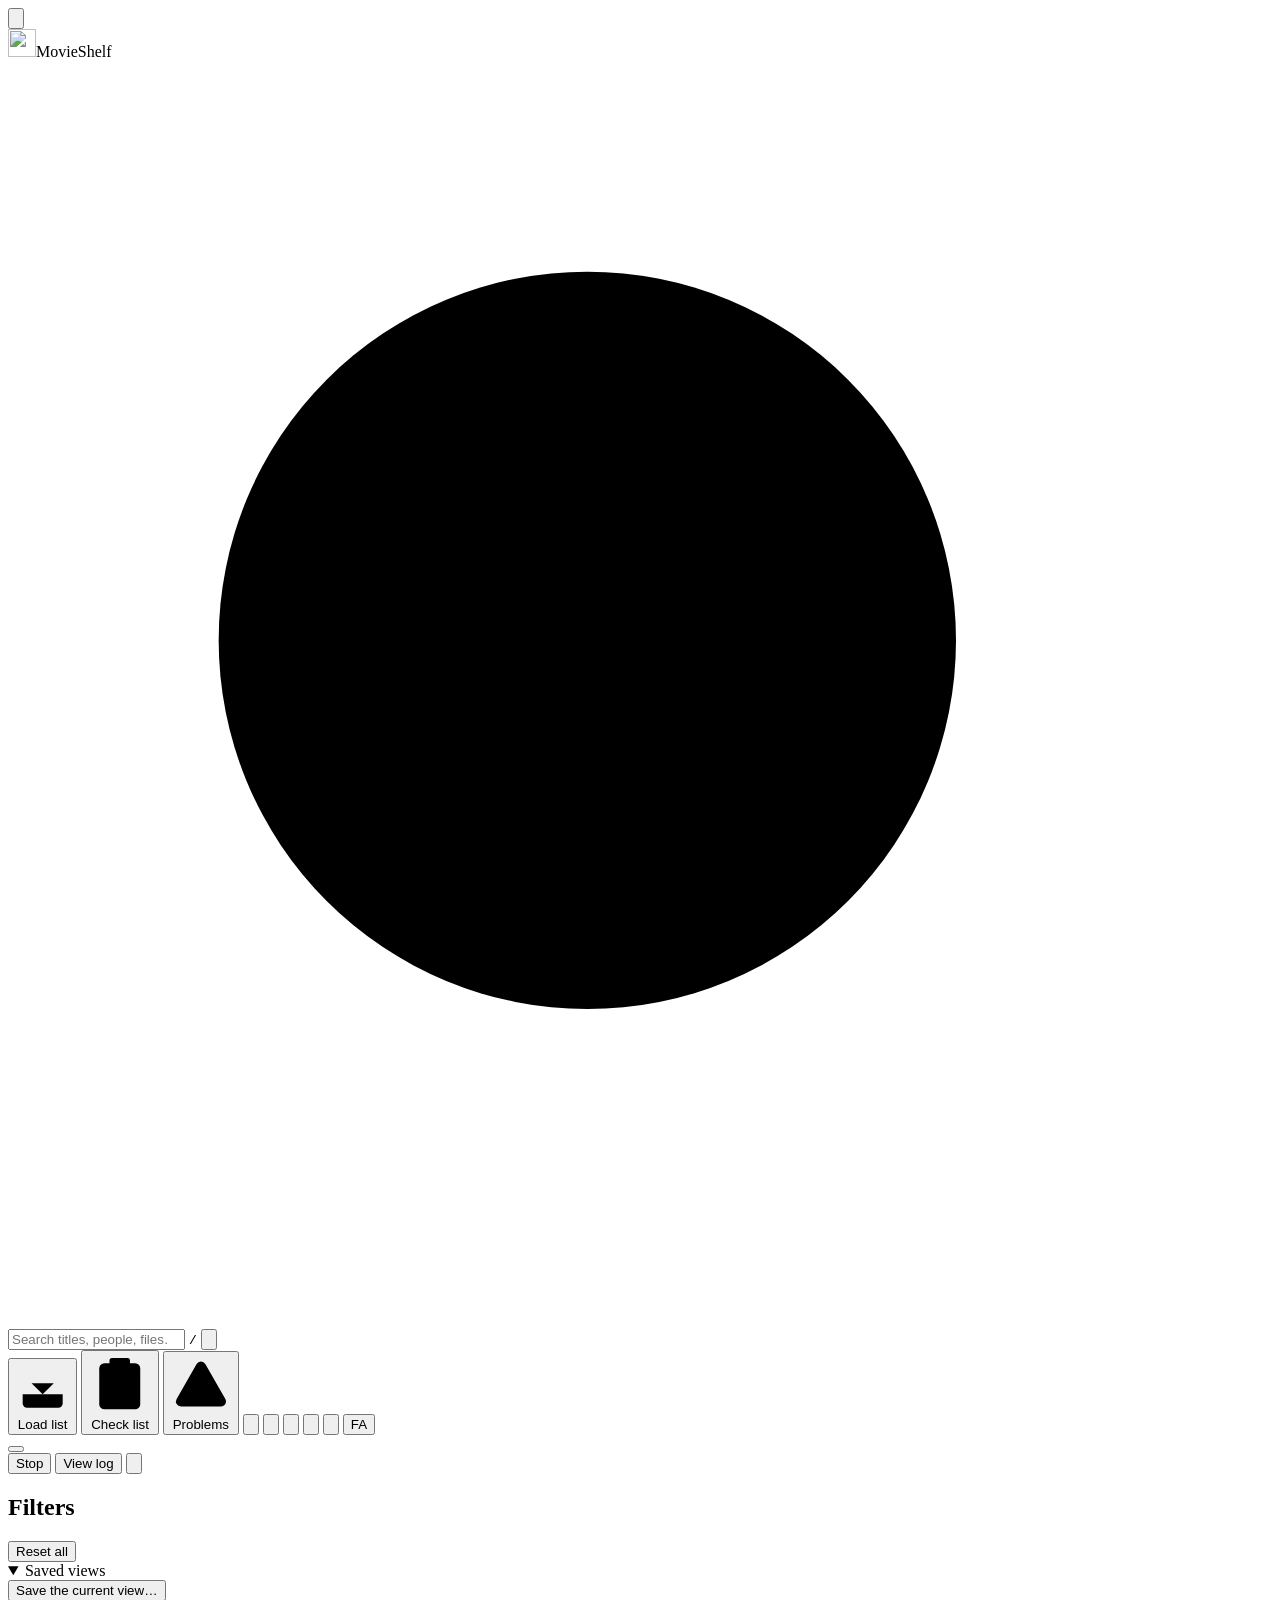
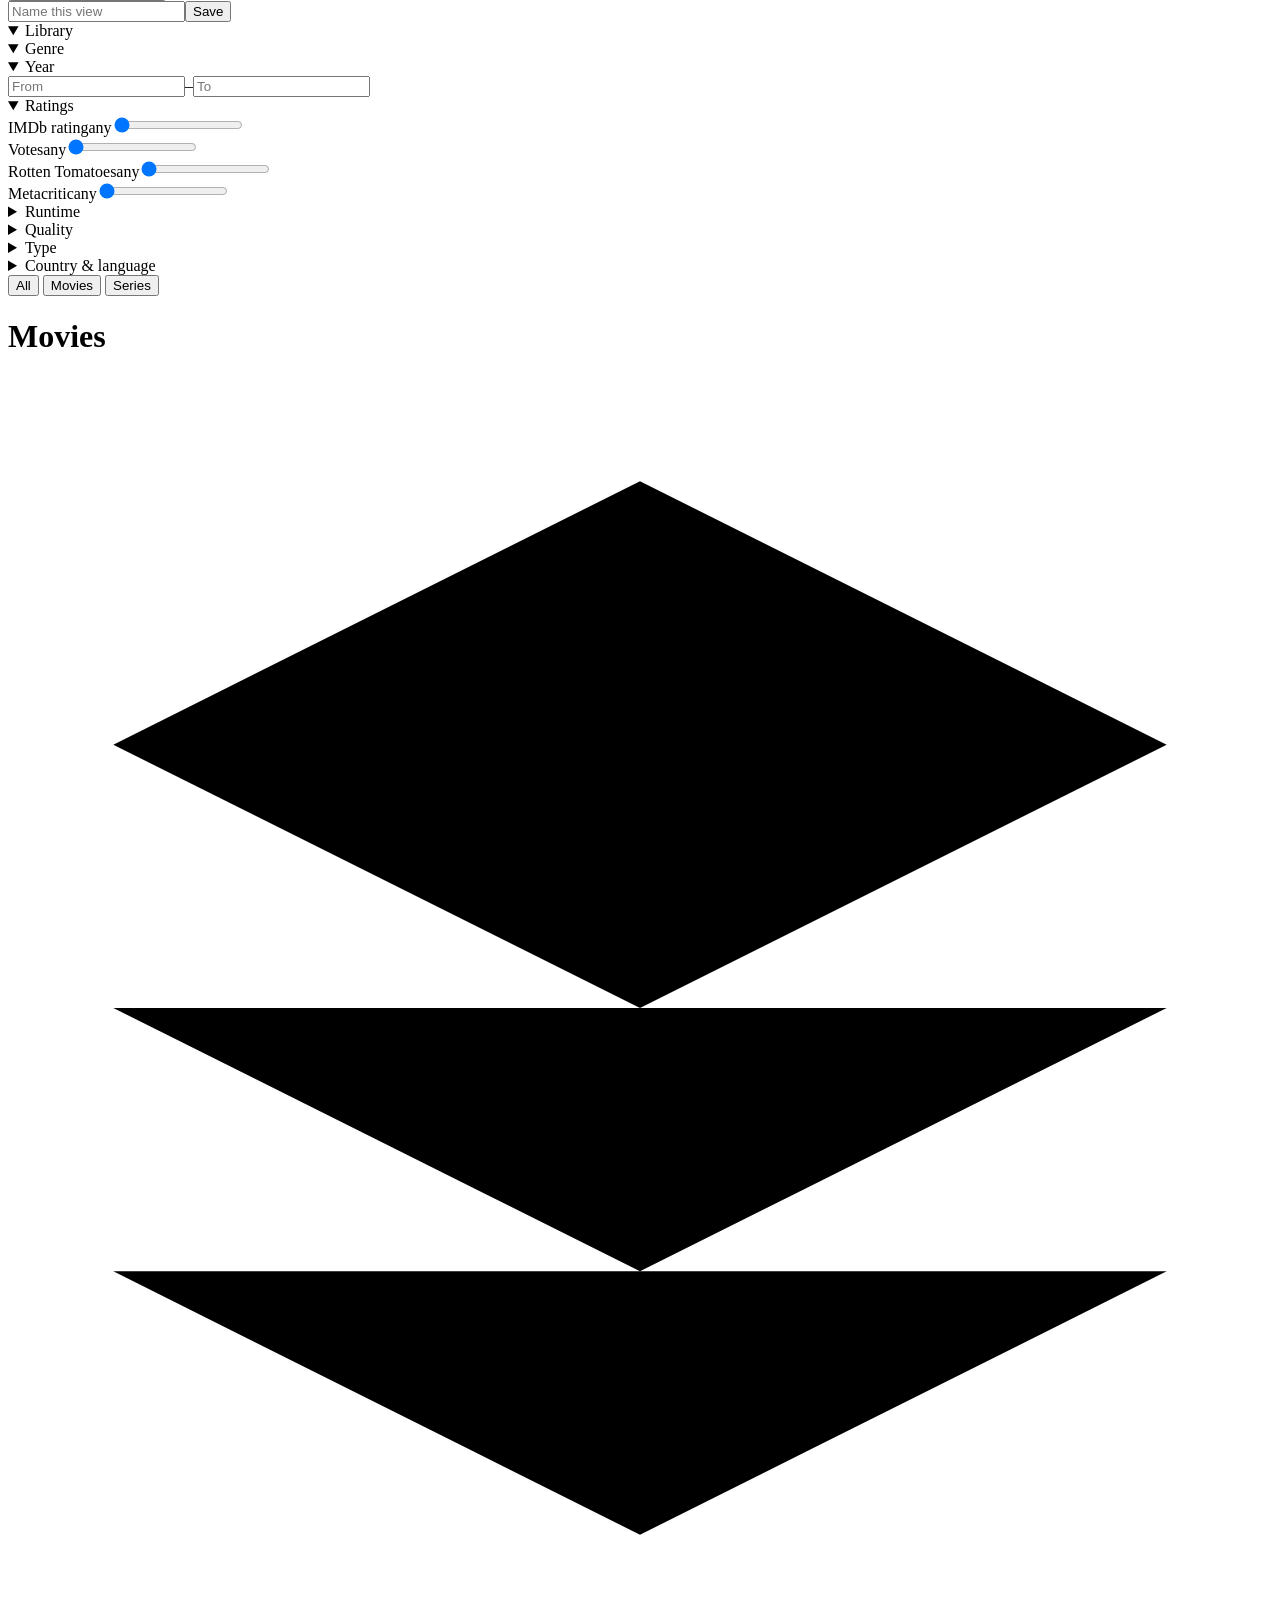
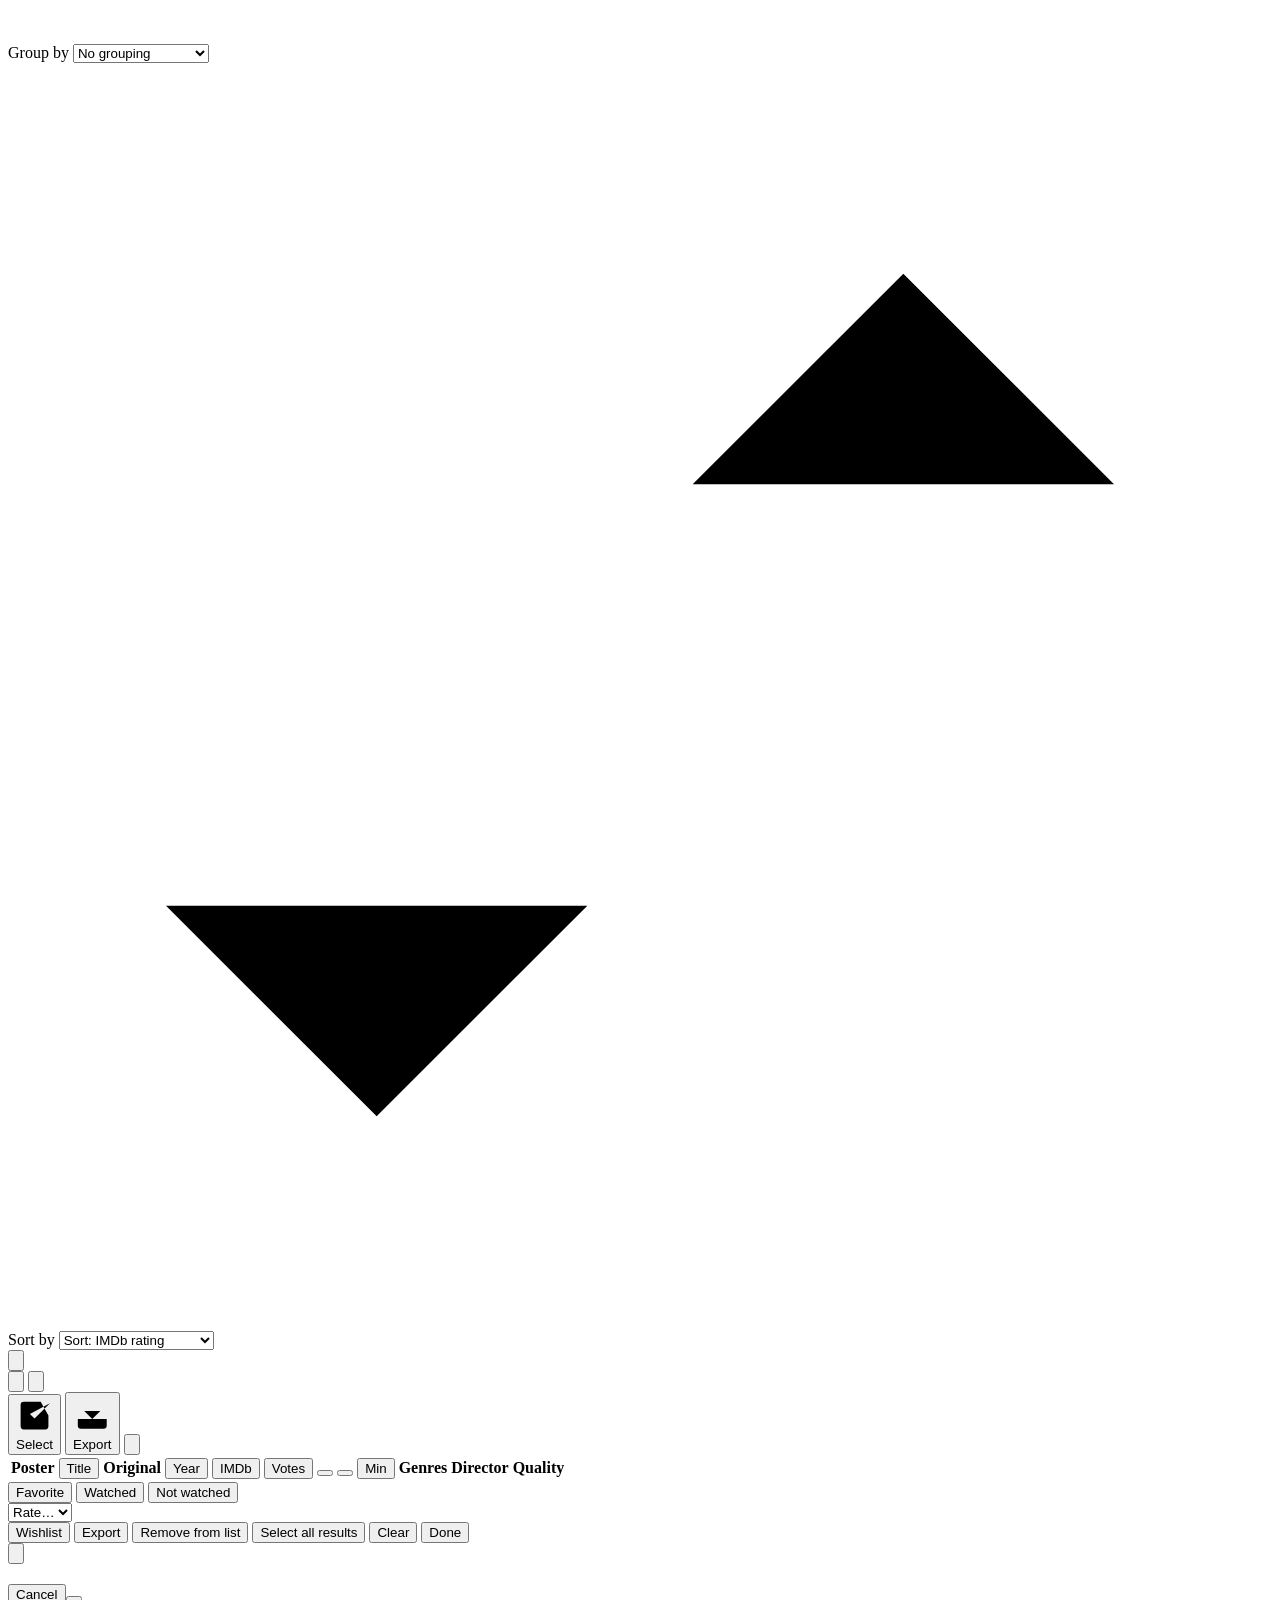
==== app/web/index.html @ c4929ff9 "MovieShelf 1.0.0 First public release: native Windows app (WinUI 3, .NET 10) with one-file installer" ====
<!doctype html>
<html lang="en">
<head>
<meta charset="utf-8">
<meta name="viewport" content="width=device-width, initial-scale=1">
<title>MovieShelf</title>
<meta name="color-scheme" content="light dark">
<script>
// apply the saved theme before first paint (no flash): 'light' | 'dark' | 'system'
(function () {
  var p = 'system', ps = 'm';
  try { p = localStorage.getItem('theme') || 'system'; ps = localStorage.getItem('psize') || 'm'; } catch (e) { }
  var dark = p === 'dark' || (p === 'system' && matchMedia('(prefers-color-scheme: dark)').matches);
  document.documentElement.dataset.theme = dark ? 'dark' : 'light';
  document.documentElement.dataset.psize = ps;
})();
</script>
<link rel="icon" type="image/svg+xml" href="/static/logo.svg">
<link rel="stylesheet" href="/static/style.css">
</head>
<body>
<header class="top" data-rtl>
  <button class="btn plain icon only-narrow" id="filtersBtn" aria-label="Show filters" aria-expanded="false" aria-controls="side" data-i18n-attr="aria-label">
    <svg class="i" viewBox="0 0 24 24" aria-hidden="true"><path d="M3 6h18M7 12h10M10 18h4"/></svg>
  </button>
  <div class="brand"><span class="logo" aria-hidden="true"><img src="/static/logo.svg" alt="" width="28" height="28"></span><span class="brand-name">MovieShelf</span></div>

  <div class="search" role="search">
    <svg viewBox="0 0 24 24" class="i ico" aria-hidden="true"><circle cx="11" cy="11" r="7"/><path d="m20 20-4-4"/></svg>
    <input id="q" type="search" aria-label="Search movies" placeholder="Search titles, people, files…  try  year:1999  rating:&gt;8" data-i18n-attr="aria-label placeholder" autocomplete="off" dir="auto" role="combobox" aria-expanded="false" aria-controls="qpanel" aria-haspopup="dialog">
    <kbd class="kbd" aria-hidden="true">/</kbd>
    <button type="button" class="search-help" id="qhelp" aria-label="Search tips" aria-expanded="false" aria-controls="qpanel" title="Search tips" data-i18n-attr="title aria-label">
      <svg class="i sm" viewBox="0 0 24 24" aria-hidden="true"><circle cx="12" cy="12" r="10"/><path d="M9.1 9a3 3 0 0 1 5.8 1c0 2-3 3-3 3M12 17h.01"/></svg>
    </button>
    <div class="pop qpanel hidden" id="qpanel" role="dialog" aria-label="Search tips and recent searches"></div>
  </div>

  <div class="top-actions">
    <button class="btn outline icon labeled" id="loadBtn" aria-label="Load a list or folder of movie names into the library" title="Load a list or folder of movie names into the library" data-i18n-attr="title aria-label">
      <svg class="i" viewBox="0 0 24 24" aria-hidden="true"><path d="M21 15v4a2 2 0 0 1-2 2H5a2 2 0 0 1-2-2v-4"/><path d="m7 10 5 5 5-5"/><path d="M12 15V3"/></svg>
      <span class="lbl" aria-hidden="true" data-i18n>Load list</span>
    </button>
    <button class="btn outline icon labeled" id="checkBtn" aria-label="Check a list or folder against the library" title="Check a list or folder against the library" data-i18n-attr="title aria-label">
      <svg class="i" viewBox="0 0 24 24" aria-hidden="true"><path d="M16 4h2a2 2 0 0 1 2 2v14a2 2 0 0 1-2 2H6a2 2 0 0 1-2-2V6a2 2 0 0 1 2-2h2"/><rect x="8" y="2" width="8" height="4" rx="1"/><path d="m9 14 2 2 4-4"/></svg>
      <span class="lbl" aria-hidden="true" data-i18n>Check list</span>
    </button>
    <button class="btn outline icon labeled has-count" id="probBtn" aria-label="Problems: titles that need a check" title="Problems: titles that need a check" data-i18n-attr="title aria-label">
      <svg class="i" viewBox="0 0 24 24" aria-hidden="true"><path d="m21.73 18-8-14a2 2 0 0 0-3.48 0l-8 14A2 2 0 0 0 4 21h16a2 2 0 0 0 1.73-3zM12 9v4M12 17h.01"/></svg>
      <span class="lbl" aria-hidden="true" data-i18n>Problems</span>
      <span class="count hidden" id="probCount" aria-hidden="true"></span>
    </button>
    <button class="btn plain icon has-count" id="wishBtn" aria-label="Wishlist" title="Wishlist" data-i18n-attr="title aria-label">
      <svg class="i" viewBox="0 0 24 24" aria-hidden="true"><path d="m19 21-7-4-7 4V5a2 2 0 0 1 2-2h10a2 2 0 0 1 2 2z"/></svg>
      <span class="count hidden" id="wishCount" aria-hidden="true"></span>
    </button>
    <button class="btn plain icon" id="collBtn" aria-label="Collections" title="Collections: franchises and what is missing" data-i18n-attr="title aria-label">
      <svg class="i" viewBox="0 0 24 24" aria-hidden="true"><path d="m12 2 10 5-10 5L2 7zM2 12l10 5 10-5M2 17l10 5 10-5"/></svg>
    </button>
    <button class="btn plain icon" id="statsBtn" aria-label="Statistics" title="Statistics" data-i18n-attr="title aria-label">
      <svg class="i" viewBox="0 0 24 24" aria-hidden="true"><path d="M18 20V10M12 20V4M6 20v-6"/></svg>
    </button>
    <button class="btn plain icon" id="settingsBtn" aria-label="Settings and update" title="Settings and update" data-i18n-attr="title aria-label">
      <svg class="i" viewBox="0 0 24 24" aria-hidden="true"><path d="M12.22 2h-.44a2 2 0 0 0-2 2v.18a2 2 0 0 1-1 1.73l-.43.25a2 2 0 0 1-2 0l-.15-.08a2 2 0 0 0-2.73.73l-.22.38a2 2 0 0 0 .73 2.73l.15.1a2 2 0 0 1 1 1.72v.51a2 2 0 0 1-1 1.74l-.15.09a2 2 0 0 0-.73 2.73l.22.38a2 2 0 0 0 2.73.73l.15-.08a2 2 0 0 1 2 0l.43.25a2 2 0 0 1 1 1.73V20a2 2 0 0 0 2 2h.44a2 2 0 0 0 2-2v-.18a2 2 0 0 1 1-1.73l.43-.25a2 2 0 0 1 2 0l.15.08a2 2 0 0 0 2.73-.73l.22-.39a2 2 0 0 0-.73-2.73l-.15-.08a2 2 0 0 1-1-1.74v-.5a2 2 0 0 1 1-1.74l.15-.09a2 2 0 0 0 .73-2.73l-.22-.38a2 2 0 0 0-2.73-.73l-.15.08a2 2 0 0 1-2 0l-.43-.25a2 2 0 0 1-1-1.73V4a2 2 0 0 0-2-2z"/><circle cx="12" cy="12" r="3"/></svg>
    </button>
    <button class="btn plain icon" id="helpBtn" aria-label="Help and guides" title="Help and guides" data-i18n-attr="title aria-label">
      <svg class="i" viewBox="0 0 24 24" aria-hidden="true"><circle cx="12" cy="12" r="10"/><path d="M9.1 9a3 3 0 0 1 5.8 1c0 2-3 3-3 3M12 17h.01"/></svg>
    </button>
    <button class="btn plain icon langbtn" id="langBtn" aria-label="Language" title="Language: English / فارسی" data-i18n-attr="title aria-label">
      <span class="lang-t" aria-hidden="true">FA</span>
    </button>
    <div class="menu-wrap">
      <button class="btn plain icon" id="themeBtn" aria-label="Theme" aria-haspopup="menu" aria-expanded="false" aria-controls="themeMenu" title="Theme" data-i18n-attr="title aria-label"></button>
      <div class="pop menu hidden" id="themeMenu" role="menu" aria-label="Theme" data-i18n-attr="aria-label"></div>
    </div>
  </div>
</header>
<div id="job" class="job hidden"><div class="bar" aria-hidden="true"><i></i></div><span class="msg" role="status"></span>
  <button type="button" class="btn outline small hidden" id="jobStop" data-i18n>Stop</button>
  <button type="button" class="btn outline small hidden" id="jobLog" data-i18n>View log</button>
  <button type="button" class="jobx hidden" id="jobX" aria-label="Dismiss this message" data-i18n-attr="aria-label"><svg class="i sm" viewBox="0 0 24 24" aria-hidden="true"><path d="M18 6 6 18M6 6l12 12"/></svg></button></div>

<div class="layout">
  <aside class="side" id="side" data-rtl aria-label="Filters" data-i18n-attr="aria-label">
    <div class="side-head">
      <h2 data-i18n>Filters</h2>
      <button type="button" class="link" id="reset" data-i18n>Reset all</button>
    </div>
    <details class="sec" data-sec="views" open>
      <summary><span data-i18n>Saved views</span></summary>
      <div id="views-list" class="vlist"></div>
      <button type="button" class="btn outline small wide" id="viewSave" data-i18n>Save the current view…</button>
      <div class="vsave hidden" id="vsave"><input type="text" id="vname" maxlength="60" placeholder="Name this view" aria-label="Name of the view" data-i18n-attr="aria-label placeholder"><button type="button" class="btn small" id="vok" data-i18n>Save</button></div>
    </details>
    <details class="sec" data-sec="library" open>
      <summary><span data-i18n>Library</span><span class="n" data-n="library"></span></summary>
      <div class="chips" id="f-status"></div>
    </details>
    <details class="sec" data-sec="genre" open>
      <summary><span data-i18n>Genre</span><span class="n" data-n="genre"></span></summary>
      <div class="chips" id="f-genre"></div>
    </details>
    <details class="sec" data-sec="year" open>
      <summary><span data-i18n>Year</span><span class="n" data-n="year"></span></summary>
      <div class="range"><input id="yMin" type="number" inputmode="numeric" placeholder="From" aria-label="Year from" data-i18n-attr="aria-label placeholder"><span aria-hidden="true">–</span><input id="yMax" type="number" inputmode="numeric" placeholder="To" aria-label="Year to" data-i18n-attr="aria-label placeholder"></div>
      <div class="chips" id="f-decade"></div>
    </details>
    <details class="sec" data-sec="scores" open>
      <summary><span data-i18n>Ratings</span><span class="n" data-n="scores"></span></summary>
      <div class="slider"><label for="rMin" data-i18n>IMDb rating</label><output id="rMinLbl" for="rMin" data-i18n>any</output><input id="rMin" type="range" min="0" max="9" step="0.5" value="0"></div>
      <div class="slider"><label for="vMin" data-i18n>Votes</label><output id="vMinLbl" for="vMin" data-i18n>any</output><input id="vMin" type="range" min="0" max="6" step="1" value="0"></div>
      <div class="slider"><label for="rtMin"><span data-ico="rt"></span> Rotten Tomatoes</label><output id="rtMinLbl" for="rtMin" data-i18n>any</output><input id="rtMin" type="range" min="0" max="100" step="5" value="0"></div>
      <div class="slider"><label for="mcMin"><span data-ico="mc"></span> Metacritic</label><output id="mcMinLbl" for="mcMin" data-i18n>any</output><input id="mcMin" type="range" min="0" max="100" step="5" value="0"></div>
    </details>
    <details class="sec" data-sec="runtime">
      <summary><span data-i18n>Runtime</span><span class="n" data-n="runtime"></span></summary>
      <div class="chips" id="f-runtime"></div>
    </details>
    <details class="sec" data-sec="quality">
      <summary><span data-i18n>Quality</span><span class="n" data-n="quality"></span></summary>
      <div class="chips" id="f-res"></div>
      <div class="chips" id="f-src"></div>
      <div class="chips" id="f-tech"></div>
    </details>
    <details class="sec" data-sec="type">
      <summary><span data-i18n>Type</span><span class="n" data-n="type"></span></summary>
      <div class="chips" id="f-type"></div>
    </details>
    <details class="sec hidden" data-sec="region" id="sec-country">
      <summary><span>Country &amp; language</span><span class="n" data-n="region"></span></summary>
      <label class="fl" for="f-country" data-i18n>Country</label>
      <div class="sel"><select id="f-country"><option value="" data-i18n>Any</option></select></div>
      <label class="fl" for="f-lang" data-i18n>Language</label>
      <div class="sel"><select id="f-lang"><option value="" data-i18n>Any</option></select></div>
    </details>
  </aside>
  <div class="scrim hidden" id="scrim"></div>

  <main>
    <div class="toolbar" data-rtl>
      <div class="seg kind" id="kind" role="group" aria-label="Section" data-i18n-attr="aria-label">
        <button type="button" data-kind="all" class="on" aria-pressed="true"><span data-i18n>All</span><small></small></button>
        <button type="button" data-kind="movies" aria-pressed="false"><span data-i18n>Movies</span><small></small></button>
        <button type="button" data-kind="series" aria-pressed="false"><span data-i18n>Series</span><small></small></button>
      </div>
      <div class="tb-row">
        <h1 class="tb-count" id="count" aria-live="polite">Movies</h1>
        <div class="tb-tools">
          <div class="sel with-ico" title="Group the results" data-i18n-attr="title">
            <svg class="i sm" viewBox="0 0 24 24" aria-hidden="true"><path d="m12 2 10 5-10 5L2 7zM2 12l10 5 10-5M2 17l10 5 10-5"/></svg>
            <label class="sr-only" for="group" data-i18n>Group by</label>
            <select id="group">
              <option value="none" data-i18n>No grouping</option>
              <option value="decade" data-i18n>Group: Decade</option>
              <option value="year" data-i18n>Group: Year</option>
              <option value="genre" data-i18n>Group: Genre</option>
              <option value="rating" data-i18n>Group: IMDb rating</option>
              <option value="res" data-i18n>Group: Quality</option>
              <option value="type" data-i18n>Group: Type</option>
              <option value="letter" data-i18n>Group: Title A–Z</option>
              <option value="seen" data-i18n>Group: Watched</option>
            </select>
          </div>
          <div class="sel with-ico" title="Sort the results" data-i18n-attr="title">
            <svg class="i sm" viewBox="0 0 24 24" aria-hidden="true"><path d="m3 16 4 4 4-4M7 20V4M21 8l-4-4-4 4M17 4v16"/></svg>
            <label class="sr-only" for="sort" data-i18n>Sort by</label>
            <select id="sort">
              <option value="title" data-i18n>Sort: Title</option>
              <option value="year-desc" data-i18n>Sort: Year</option>
              <option value="rating" selected data-i18n>Sort: IMDb rating</option>
              <option value="rt" data-i18n>Sort: Rotten Tomatoes</option>
              <option value="mc" data-i18n>Sort: Metacritic</option>
              <option value="votes" data-i18n>Sort: Popularity</option>
              <option value="runtime" data-i18n>Sort: Runtime</option>
              <option value="added" data-i18n>Sort: Recently added</option>
              <option value="myrating" data-i18n>Sort: My rating</option>
            </select>
          </div>
          <button type="button" class="btn outline icon" id="sortDir" aria-label="Reverse the sort order" aria-pressed="false" title="Reverse the sort order" data-i18n-attr="title aria-label">
            <svg class="i" viewBox="0 0 24 24" aria-hidden="true"><path d="M12 5v14M5 12l7 7 7-7"/></svg>
          </button>
          <div class="seg" id="view" role="group" aria-label="Layout" data-i18n-attr="aria-label">
            <button data-v="grid" class="on" aria-pressed="true" aria-label="Poster grid" title="Poster grid" data-i18n-attr="title aria-label">
              <svg class="i" viewBox="0 0 24 24" aria-hidden="true"><rect x="3" y="3" width="7" height="7" rx="1"/><rect x="14" y="3" width="7" height="7" rx="1"/><rect x="3" y="14" width="7" height="7" rx="1"/><rect x="14" y="14" width="7" height="7" rx="1"/></svg>
            </button>
            <button data-v="list" aria-pressed="false" aria-label="Table" title="Table" data-i18n-attr="title aria-label">
              <svg class="i" viewBox="0 0 24 24" aria-hidden="true"><path d="M8 6h13M8 12h13M8 18h13M3 6h.01M3 12h.01M3 18h.01"/></svg>
            </button>
          </div>
          <button type="button" class="btn outline" id="selBtn" aria-pressed="false" title="Select several movies to change them together" data-i18n-attr="title" data-i18n>
            <svg class="i" viewBox="0 0 24 24" aria-hidden="true"><path d="m9 11 3 3L22 4M21 12v7a2 2 0 0 1-2 2H5a2 2 0 0 1-2-2V5a2 2 0 0 1 2-2h11"/></svg>Select
          </button>
          <button type="button" class="btn outline" id="exportBtn" title="Export the movies shown to Excel or CSV" data-i18n-attr="title" data-i18n>
            <svg class="i" viewBox="0 0 24 24" aria-hidden="true"><path d="M21 15v4a2 2 0 0 1-2 2H5a2 2 0 0 1-2-2v-4M7 10l5 5 5-5M12 15V3"/></svg>Export
          </button>
          <button class="btn outline icon" id="random" aria-label="Watch next: picks from the results" title="Watch next: picks from the results" data-i18n-attr="title aria-label">
            <svg class="i" viewBox="0 0 24 24" aria-hidden="true"><path d="M2 18h1.4c1.3 0 2.5-.6 3.3-1.7l6.1-8.6c.7-1.1 2-1.7 3.3-1.7H22M18 2l4 4-4 4M2 6h1.9c1.5 0 2.9.9 3.6 2.2M22 18h-5.9c-1.3 0-2.6-.7-3.3-1.8l-.5-.8M18 14l4 4-4 4"/></svg>
          </button>
        </div>
      </div>
      <div id="active" class="active-tags"></div>
    </div>
    <div class="scroll" id="scroll">
      <div id="grid" class="grid" aria-busy="true"></div>
      <table id="table" class="table hidden">
        <thead><tr><th><span class="sr-only">Poster</span></th><th data-sort="title"><button type="button">Title</button></th><th>Original</th><th data-sort="year-desc"><button type="button" data-i18n>Year</button></th><th data-sort="rating"><button type="button">IMDb</button></th><th data-sort="votes"><button type="button" data-i18n>Votes</button></th><th data-sort="rt"><button type="button" title="Rotten Tomatoes" aria-label="Rotten Tomatoes"><span data-ico="rt"></span></button></th><th data-sort="mc"><button type="button" title="Metacritic" aria-label="Metacritic"><span data-ico="mc"></span></button></th><th data-sort="runtime"><button type="button">Min</button></th><th>Genres</th><th>Director</th><th data-i18n>Quality</th></tr></thead>
        <tbody></tbody>
      </table>
      <div id="more" class="more"></div>
      <div id="empty" class="empty hidden"></div>
    </div>
  </main>
</div>

<div id="bulk" class="bulk hidden" data-rtl role="region" aria-label="Selected movies">
  <span id="bulk-n" class="bulk-n" aria-live="polite"></span>
  <button type="button" class="btn outline small" data-bulk="fav" data-i18n>Favorite</button>
  <button type="button" class="btn outline small" data-bulk="seen" data-i18n>Watched</button>
  <button type="button" class="btn outline small" data-bulk="unseen" data-i18n>Not watched</button>
  <div class="sel bulk-sel"><select id="bulk-rate" aria-label="Rate the selected movies"><option value="" data-i18n>Rate…</option><option value="10">10/10</option><option value="9">9/10</option><option value="8">8/10</option><option value="7">7/10</option><option value="6">6/10</option><option value="5">5/10</option><option value="4">4/10</option><option value="3">3/10</option><option value="2">2/10</option><option value="1">1/10</option></select></div>
  <button type="button" class="btn outline small" data-bulk="wish" data-i18n>Wishlist</button>
  <button type="button" class="btn outline small" data-bulk="export" data-i18n>Export</button>
  <button type="button" class="btn outline small" data-bulk="remove" data-i18n>Remove from list</button>
  <button type="button" class="link" data-bulk="all" data-i18n>Select all results</button>
  <button type="button" class="link" data-bulk="none" data-i18n>Clear</button>
  <button type="button" class="btn small" data-bulk="done" data-i18n>Done</button>
</div>
<button type="button" class="totop hidden" id="toTop" aria-label="Back to top" data-i18n-attr="aria-label"><svg class="i" viewBox="0 0 24 24" aria-hidden="true"><path d="m18 15-6-6-6 6"/></svg></button>
<div id="modal" class="modal hidden"><div class="dlg" id="dlg" role="dialog" aria-modal="true" tabindex="-1"></div></div>
<div id="cfm" class="modal top-layer hidden"><div class="dlg cfm" role="alertdialog" aria-modal="true" aria-labelledby="cfm-t" aria-describedby="cfm-d">
  <h2 id="cfm-t"></h2><p id="cfm-d"></p>
  <div class="btns"><button type="button" class="btn outline" id="cfm-no" data-i18n>Cancel</button><button type="button" class="btn" id="cfm-yes"></button></div>
</div></div>
<div class="toasts" id="toasts" role="status" aria-live="polite"></div>
<div class="sr-only" id="alerts" role="alert"></div>
<script src="/static/i18n.js"></script>
<script src="/static/help.js"></script>
<script src="/static/query.js"></script>
<script src="/static/app.js"></script>
</body>
</html>
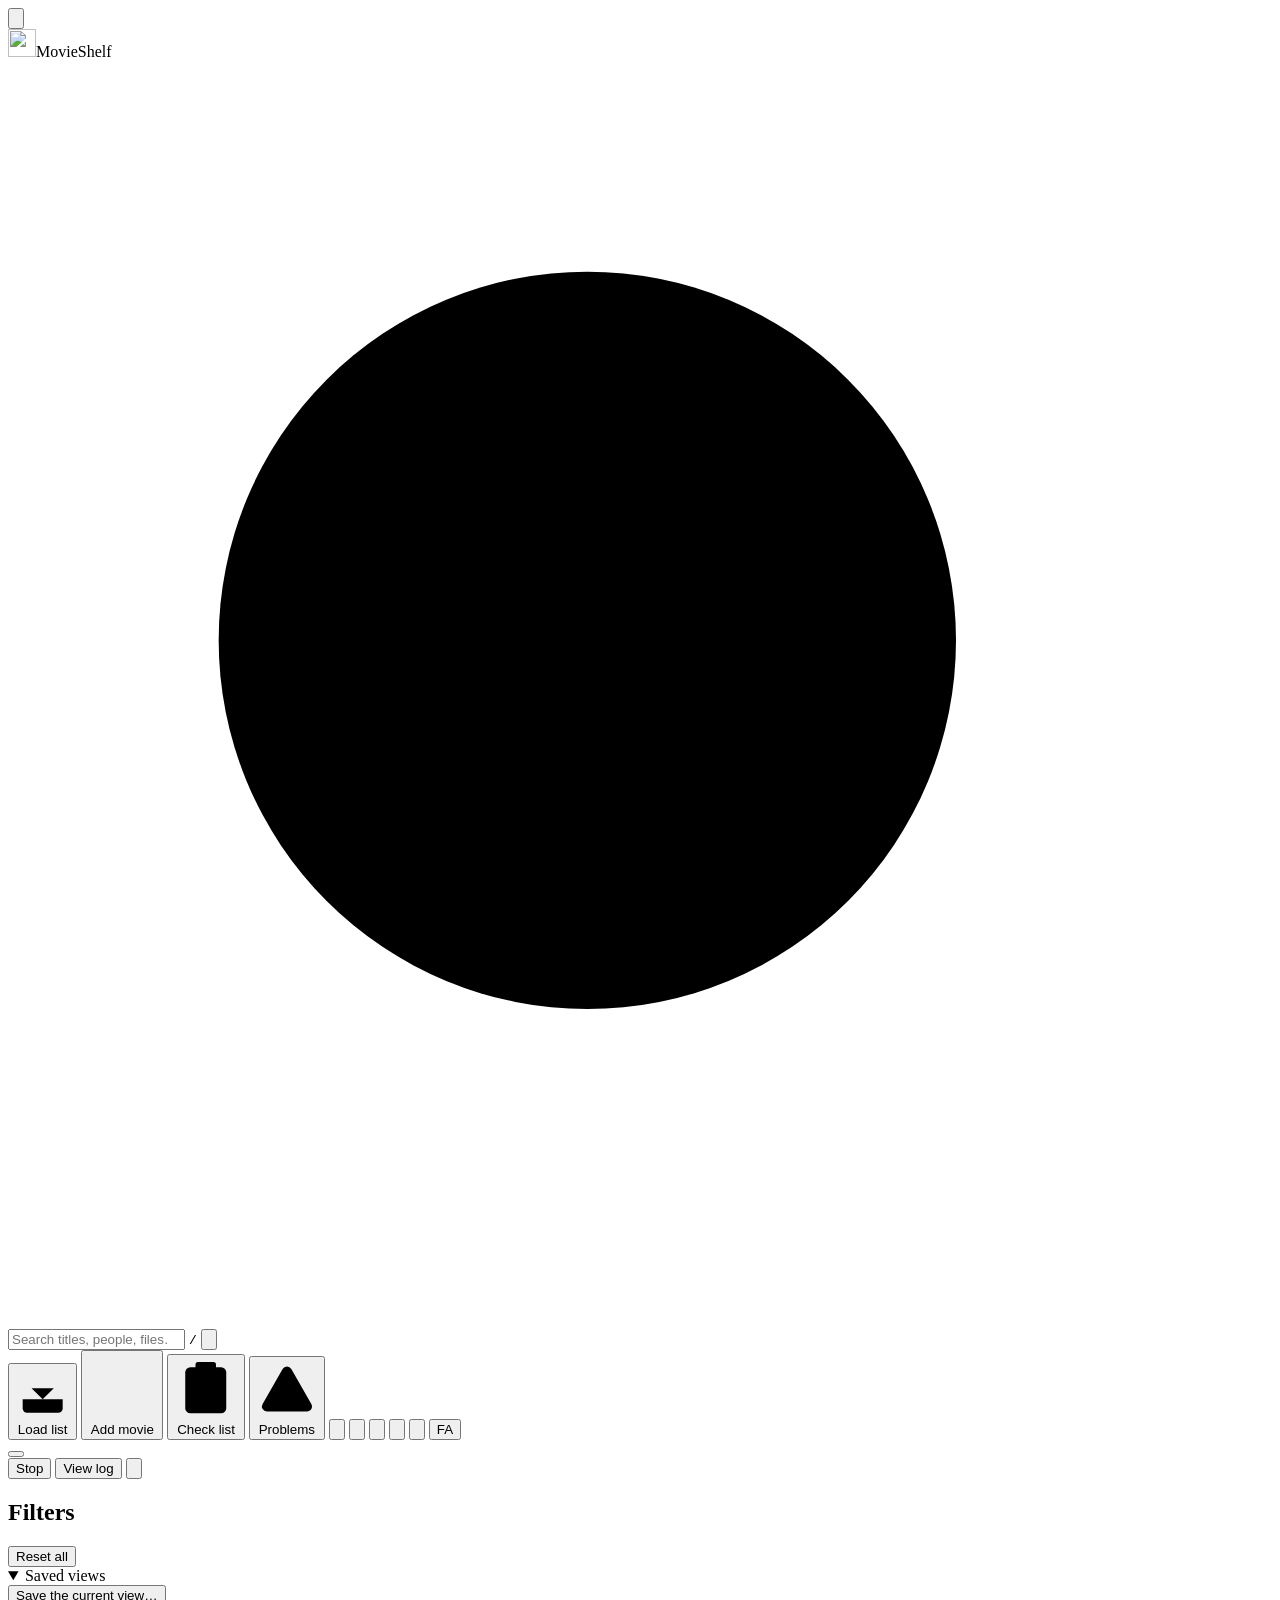
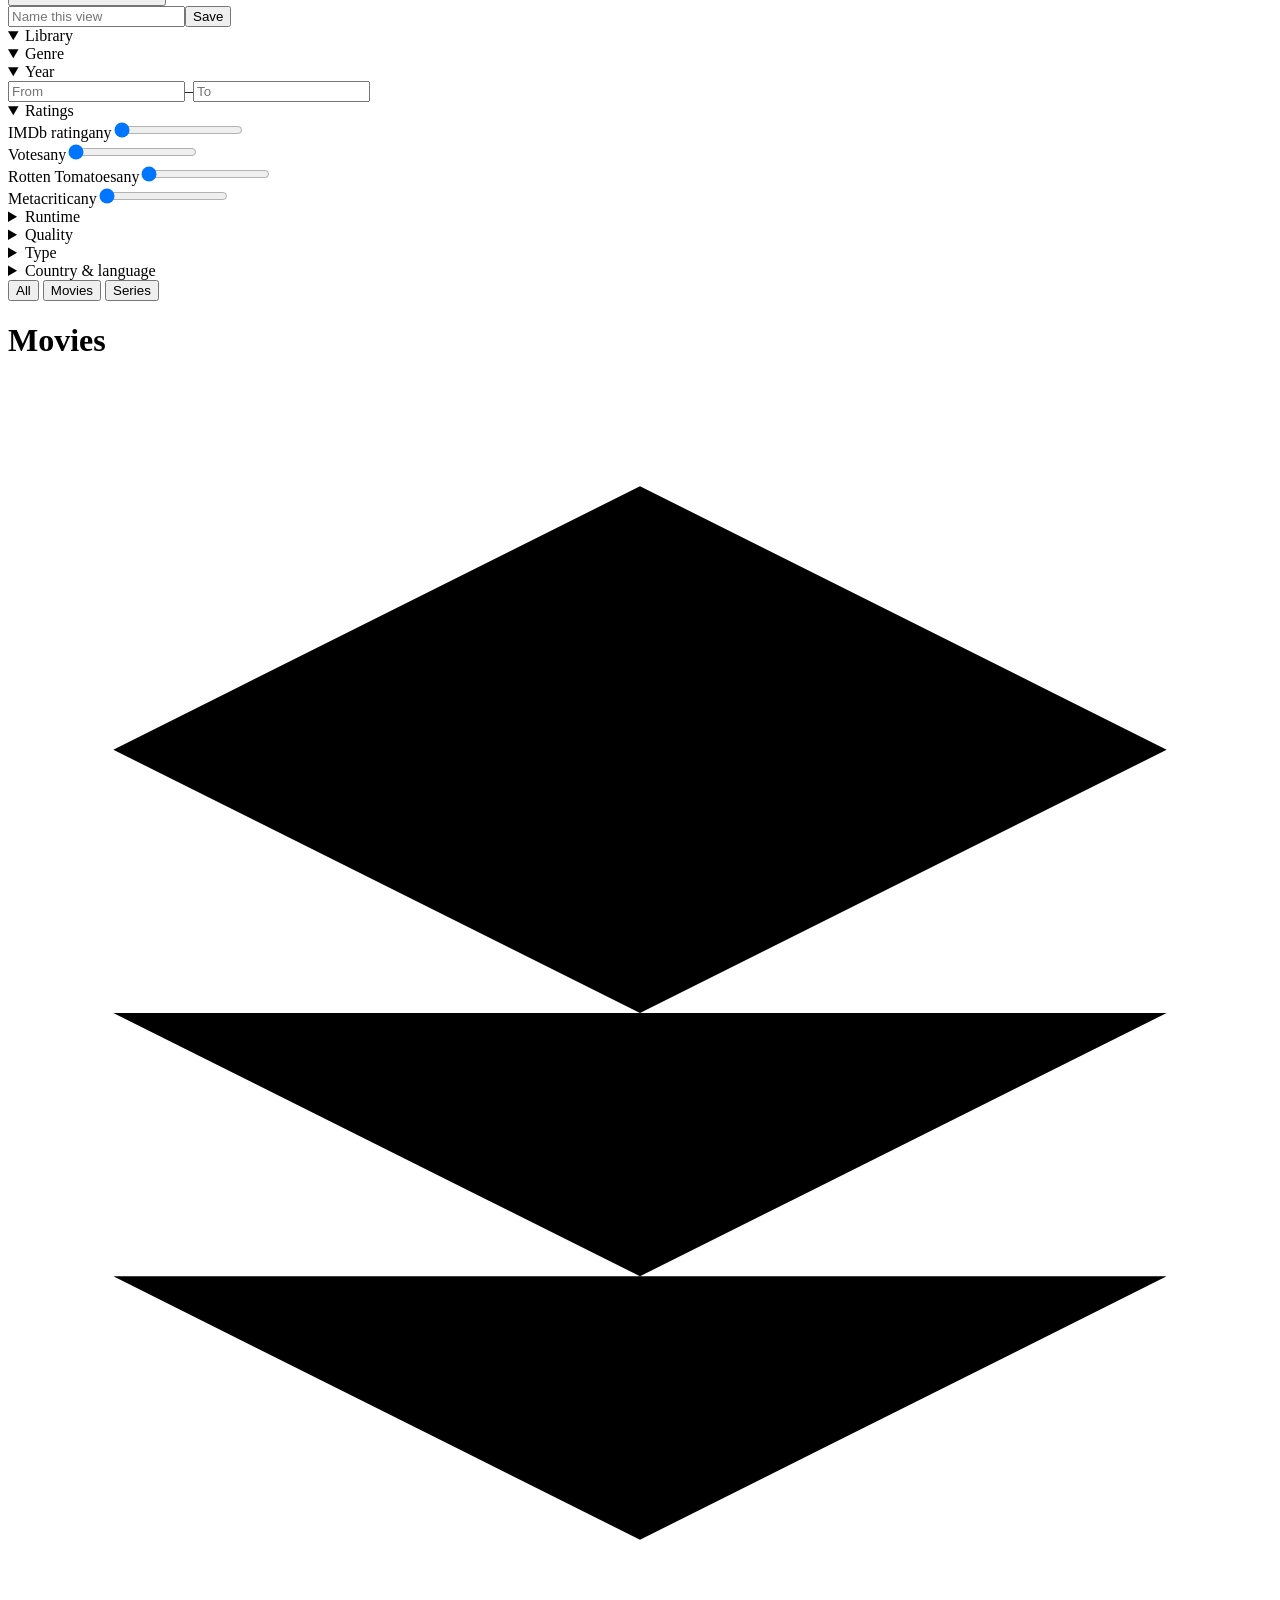
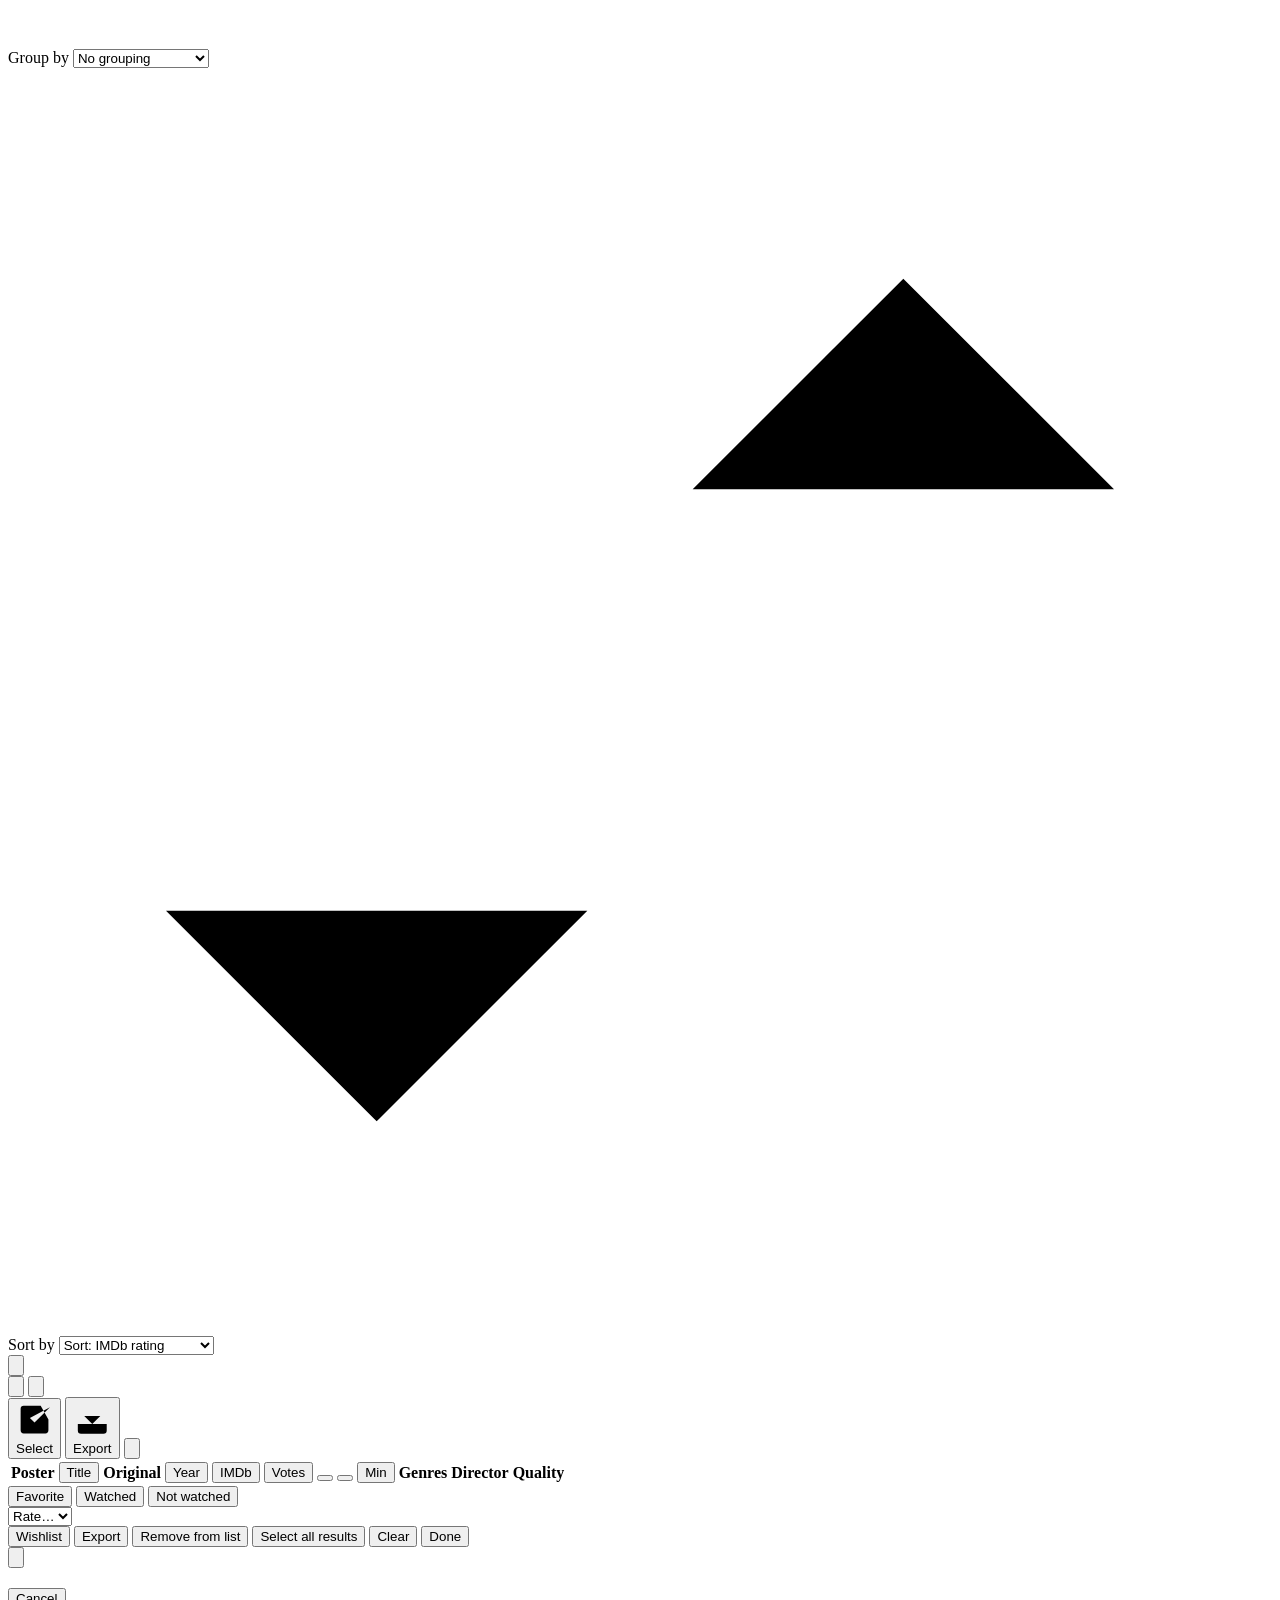
==== commit b89f2fa3: "MovieShelf 1.0.2: Add movie, Revise and new problem lists in the Python app Python app gets Add movi" ====
--- a/app/web/index.html
+++ b/app/web/index.html
@@ -39,6 +39,10 @@
     <button class="btn outline icon labeled" id="loadBtn" aria-label="Load a list or folder of movie names into the library" title="Load a list or folder of movie names into the library" data-i18n-attr="title aria-label">
       <svg class="i" viewBox="0 0 24 24" aria-hidden="true"><path d="M21 15v4a2 2 0 0 1-2 2H5a2 2 0 0 1-2-2v-4"/><path d="m7 10 5 5 5-5"/><path d="M12 15V3"/></svg>
       <span class="lbl" aria-hidden="true" data-i18n>Load list</span>
+    </button>
+    <button class="btn outline icon labeled" id="addBtn" aria-label="Add one movie by its IMDb link or number" title="Add one movie by its IMDb link or number" data-i18n-attr="title aria-label">
+      <svg class="i" viewBox="0 0 24 24" aria-hidden="true"><path d="M12 5v14"/><path d="M5 12h14"/></svg>
+      <span class="lbl" aria-hidden="true" data-i18n>Add movie</span>
     </button>
     <button class="btn outline icon labeled" id="checkBtn" aria-label="Check a list or folder against the library" title="Check a list or folder against the library" data-i18n-attr="title aria-label">
       <svg class="i" viewBox="0 0 24 24" aria-hidden="true"><path d="M16 4h2a2 2 0 0 1 2 2v14a2 2 0 0 1-2 2H6a2 2 0 0 1-2-2V6a2 2 0 0 1 2-2h2"/><rect x="8" y="2" width="8" height="4" rx="1"/><path d="m9 14 2 2 4-4"/></svg>
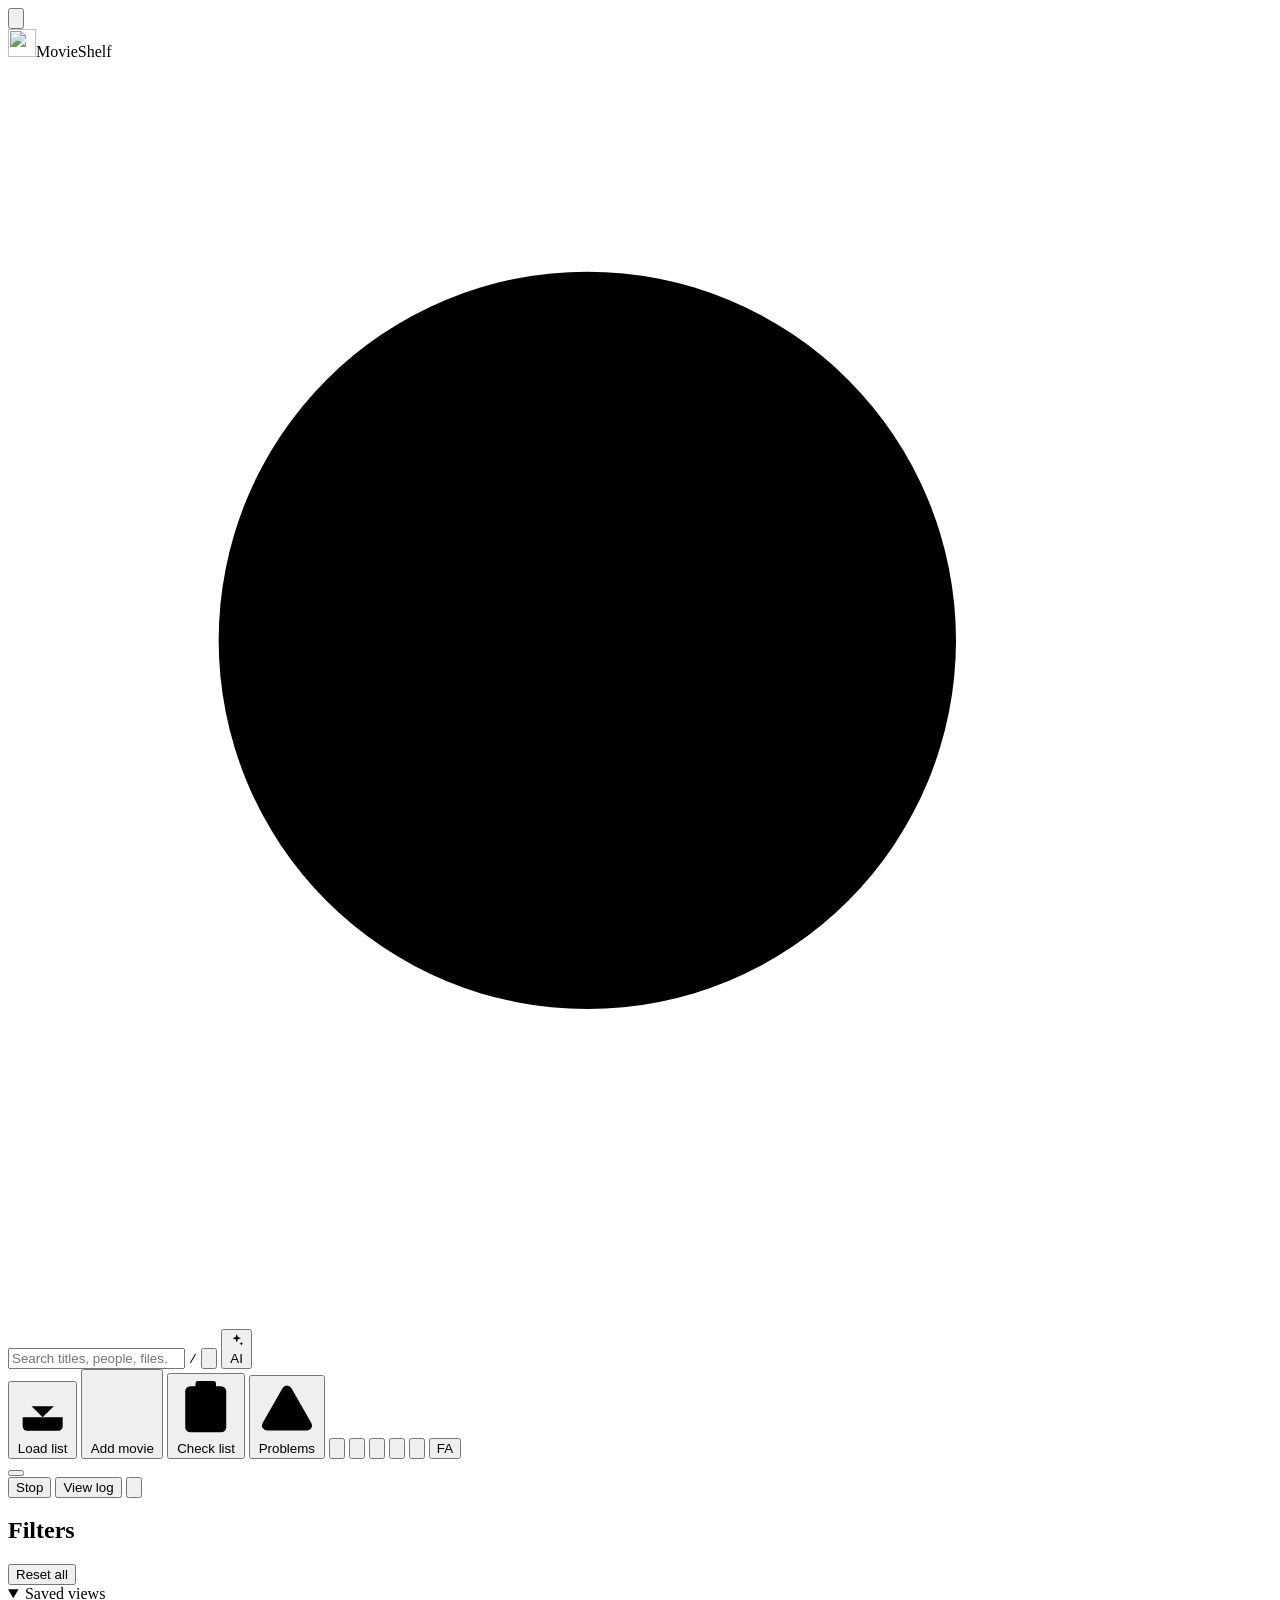
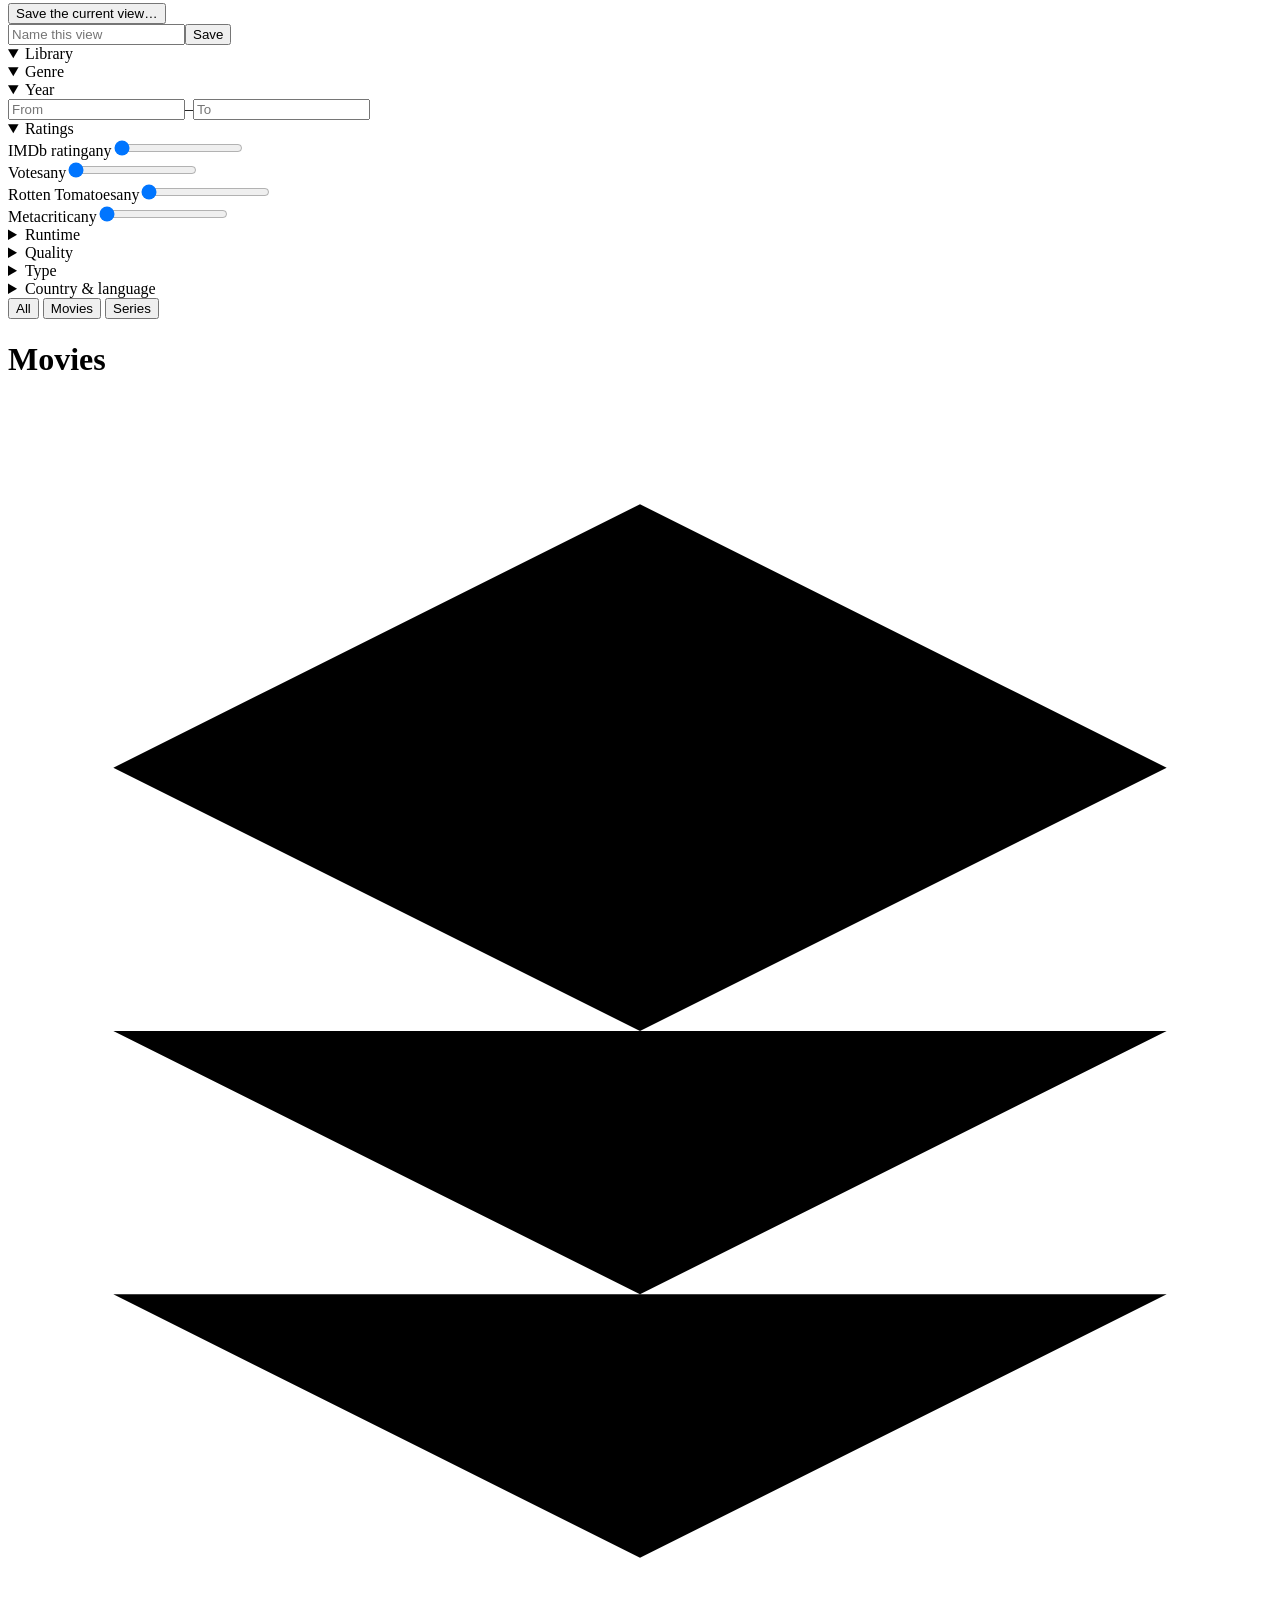
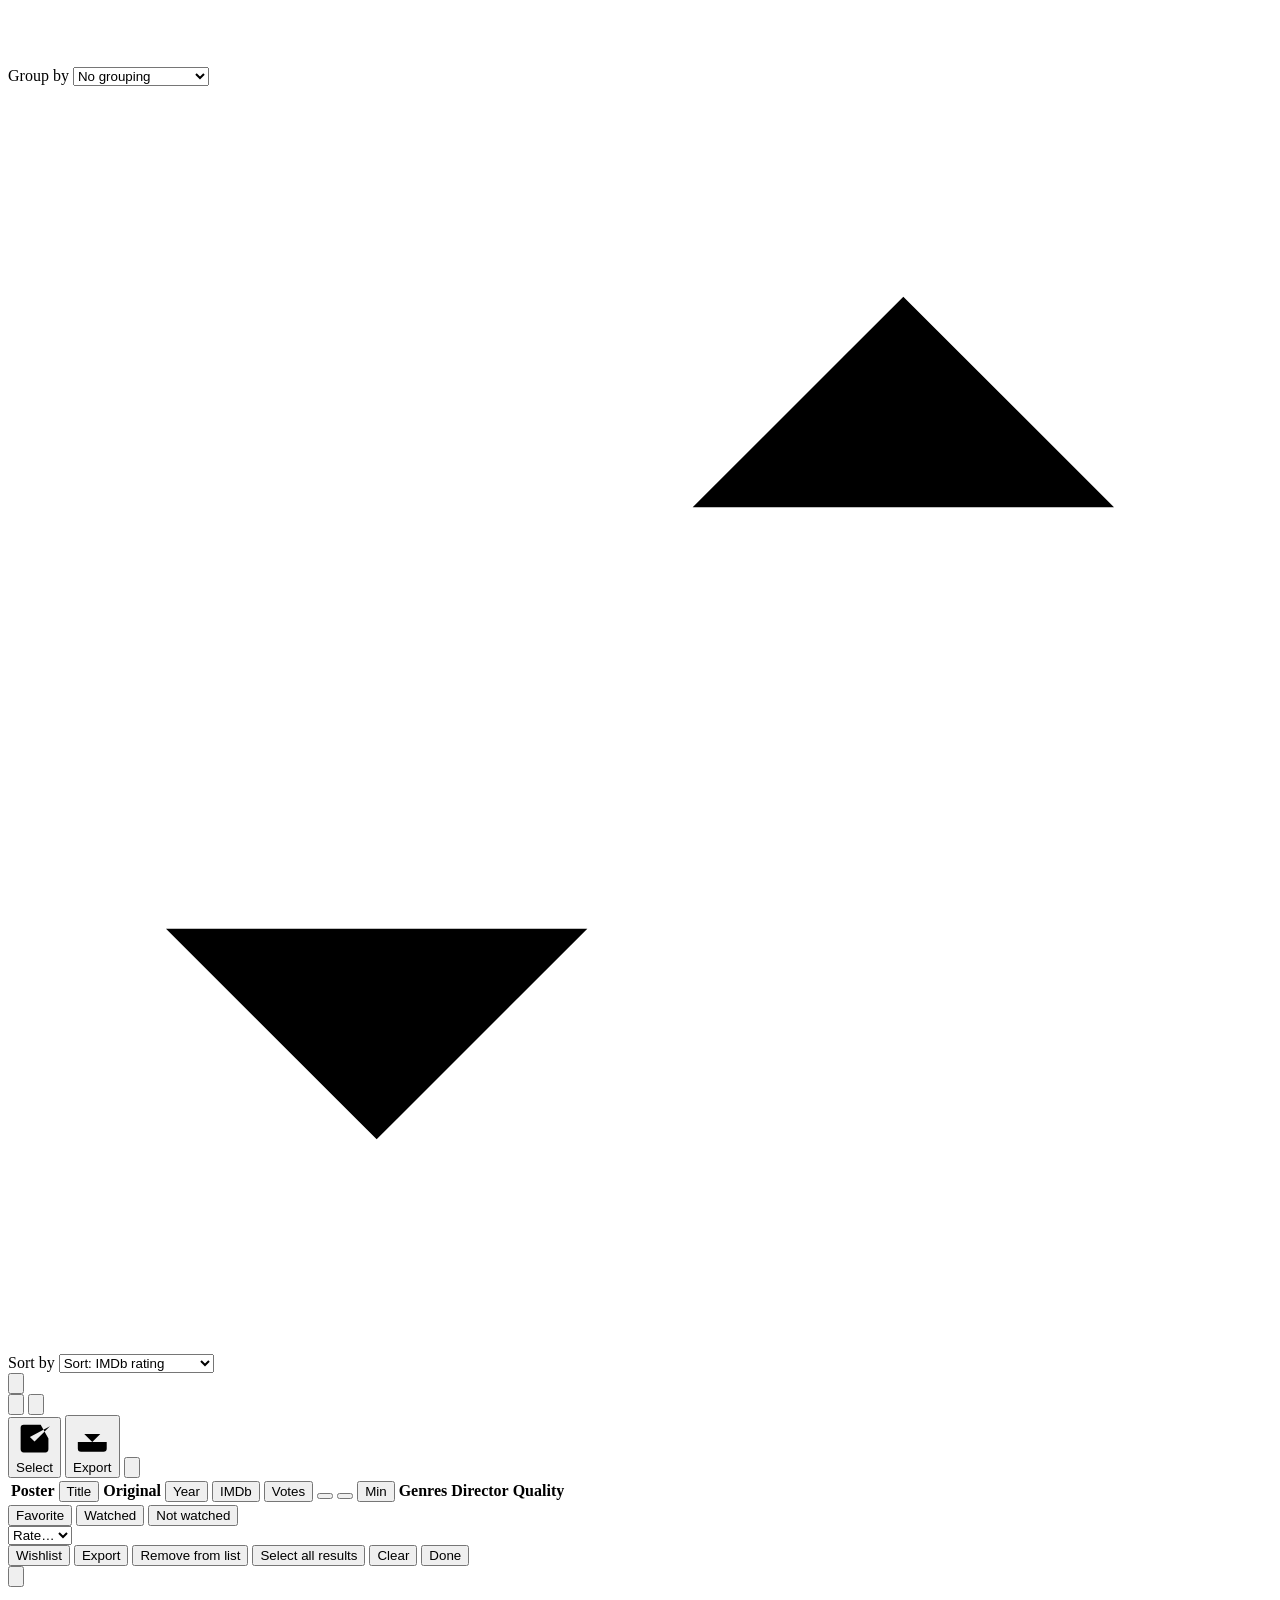
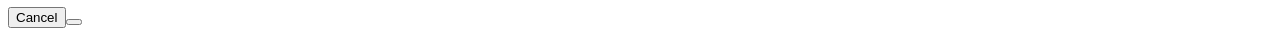
==== commit 717caa4f: "MovieShelf 1.0.4: AI search and translation, faster spelling suggestions Settings -> AI in both apps" ====
--- a/app/web/index.html
+++ b/app/web/index.html
@@ -31,6 +31,10 @@
     <kbd class="kbd" aria-hidden="true">/</kbd>
     <button type="button" class="search-help" id="qhelp" aria-label="Search tips" aria-expanded="false" aria-controls="qpanel" title="Search tips" data-i18n-attr="title aria-label">
       <svg class="i sm" viewBox="0 0 24 24" aria-hidden="true"><circle cx="12" cy="12" r="10"/><path d="M9.1 9a3 3 0 0 1 5.8 1c0 2-3 3-3 3M12 17h.01"/></svg>
+    </button>
+    <button type="button" class="search-help ai-btn" id="aiBtn" aria-label="AI search: describe what you want in your own words" title="AI search: describe what you want in your own words" data-i18n-attr="title aria-label">
+      <svg class="i sm" viewBox="0 0 24 24" aria-hidden="true"><path d="M12 3l1.8 4.7L18.5 9.5l-4.7 1.8L12 16l-1.8-4.7L5.5 9.5l4.7-1.8z"/><path d="M19 15l.8 2.2 2.2.8-2.2.8L19 21l-.8-2.2-2.2-.8 2.2-.8z"/></svg>
+      <span class="lbl" aria-hidden="true">AI</span>
     </button>
     <div class="pop qpanel hidden" id="qpanel" role="dialog" aria-label="Search tips and recent searches"></div>
   </div>
